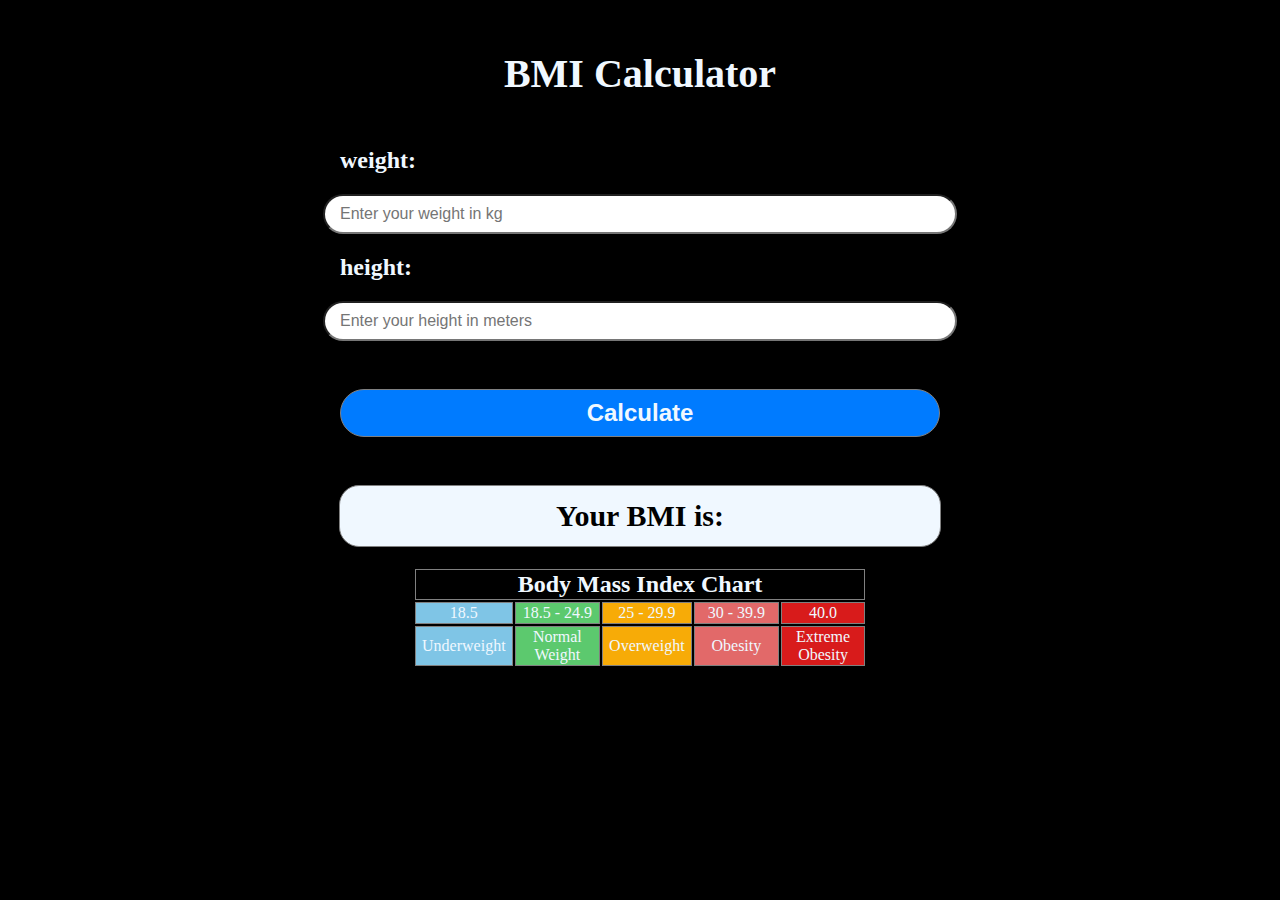
==== bmi.html @ fe9bdfb5 "Add files via upload" ====
<!DOCTYPE html>
<html lang="en">
<head>
    <meta charset="UTF-8">
    <meta name="viewport" content="width=device-width, initial-scale=1.0">
    <meta name="theme-color" content="#000000"/>
    <title>BMI Watcher</title>
    <link rel="stylesheet" href="bmiStyle.css">
    <link rel="apple-touch-icon" sizes="180x180" href="/apple-touch-icon.png">
    <link rel="icon" type="image/png" sizes="32x32" href="/favicon-32x32.png">
    <link rel="icon" type="image/png" sizes="16x16" href="/favicon-16x16.png">
    <link rel="manifest" href="/manifest.json">
</head>
<body>
        <main>
          <h1>BMI Calculator</h1>
          <label for="weight">weight: </label>
          <input type="number" name="weight" id="weight" placeholder="Enter your weight in kg">
          <label for="height">height: </label>
          <input type="number" name="height" id="height" placeholder="Enter your height in meters">
          <button type="button" onclick="calculateBMI()">Calculate</button>
          <p id="result">Your BMI is: </p>
          <table>
      
            <tbody>
              <tr>
                <th colspan="5"  >Body Mass Index Chart</th>
              </tr>
              <tr>
                <td class="col1">18.5</td>
                <td class="col2">18.5 - 24.9</td>
                <td class="col3">25 - 29.9</td>
                <td class="col4">30 - 39.9</td>
                <td class="col5">40.0</td>
              </tr>
              <tr>
                <td class="col1">Underweight</td>
                <td class="col2">Normal Weight</td>
                <td class="col3">Overweight</td>
                <td class="col4">Obesity</td>
                <td class="col5">Extreme Obesity</td>
              </tr>
            </tbody>
          </table>
        </main>
    <script>
        function calculateBMI() {
      // Obtener valores de peso y altura
      var weight = parseFloat(document.getElementById("weight").value);
      var height = parseFloat(document.getElementById("height").value);

      // Calcular el BMI
      var bmi = weight / (height * height);

      // Mostrar el resultado
      var resultElement = document.getElementById("result");
      resultElement.style.color = "aliceblue";
      resultElement.innerHTML = "Your BMI is: " + bmi.toFixed(2);



      if (bmi >= 18.5 && bmi <= 24.9) {
        resultElement.style.backgroundColor = "rgb(92, 201, 110)";
      } else if (bmi >= 25 && bmi <= 29.9) {
        resultElement.style.backgroundColor = "rgb(247, 171, 7)";
      } else if (bmi >= 30 && bmi <= 39.9) {
        resultElement.style.backgroundColor = "rgb(226, 105, 105)";
      } else if (bmi >= 40) {
        resultElement.style.backgroundColor = "rgb(216, 27, 27)";
      } else {
        resultElement.style.backgroundColor = "rgb(127, 197, 230)";
      }

    }
    </script>
</body>
</html>
---- bmiStyle.css ----
body{
    background: #000;
    color: aliceblue;
  }

  h1{
    margin: 50px auto;
    text-align: center;
    font-size: 40px;
  }

  label{
    margin: 20px auto;
    display: block;
    width: 80%;
    font-size: 24px;
    font-weight: bold;
    max-width: 600px;
    min-width: 250px;
  }

  button{
    display: block;
    margin: 2em auto;
    width: 83%;
    font-size: 24px;
    height: 2em;
    border-radius: 25px;
    padding: 0 15px;
    font-weight: 700;
    background-color: #007bff;
    color: aliceblue;
    border: solid 0.5px gray;
    max-width: 600px;
    min-width: 250px;
  }

  button:hover{
    border: solid 1px #007bff;
    background-color: aliceblue;
    color: #007bff;
  }

  input{
    margin: 20px auto;
    display: block;
    width: 80%;
    font-size: 16px;
    height: 2em;
    border-radius: 20px;
    padding: 2px 15px;
    max-width: 600px;
    min-width: 250px;
  }

  p{
    margin: 10px auto;
    text-align: center;
    max-width: 600px;
    min-width: 250px;
    font-size: 30px;
    font-weight: bolder;
    border: solid 1px gray;
    width: 80%;
    height: 2em;
    border-radius: 20px;
    display: flex;
    align-items: center;
    justify-content: center;
    background-color: aliceblue;
    color: black;

  }


  table{
    width: 80%;
    min-width: 370px;
    max-width: 600px;
    display: flex;
    margin: 20px auto;
    align-items: center;
    flex-wrap: wrap;
    flex-direction: row;
    justify-content: space-evenly;

  }
  th{
    border: solid 1px gray;
    text-align: center;
    font-size: 24px;
    background-color: black;
    width: 100%;
    color: aliceblue;
  }
  tr{
    width: 100%;
  }

  td{
    width: 16.66%;
    text-align: center;
    color: aliceblue;
    border: solid 1px gray;

  }

  .col1{
    background-color: rgb(127, 197, 230);
  }
  .col2{
    background-color: rgb(92, 201, 110);
  }

  .col3{
    background-color: rgb(247, 171, 7);
  }

  .col4{
    background-color: rgb(226, 105, 105);
  }

  .col5{
    background-color: rgb(216, 27, 27);
  }
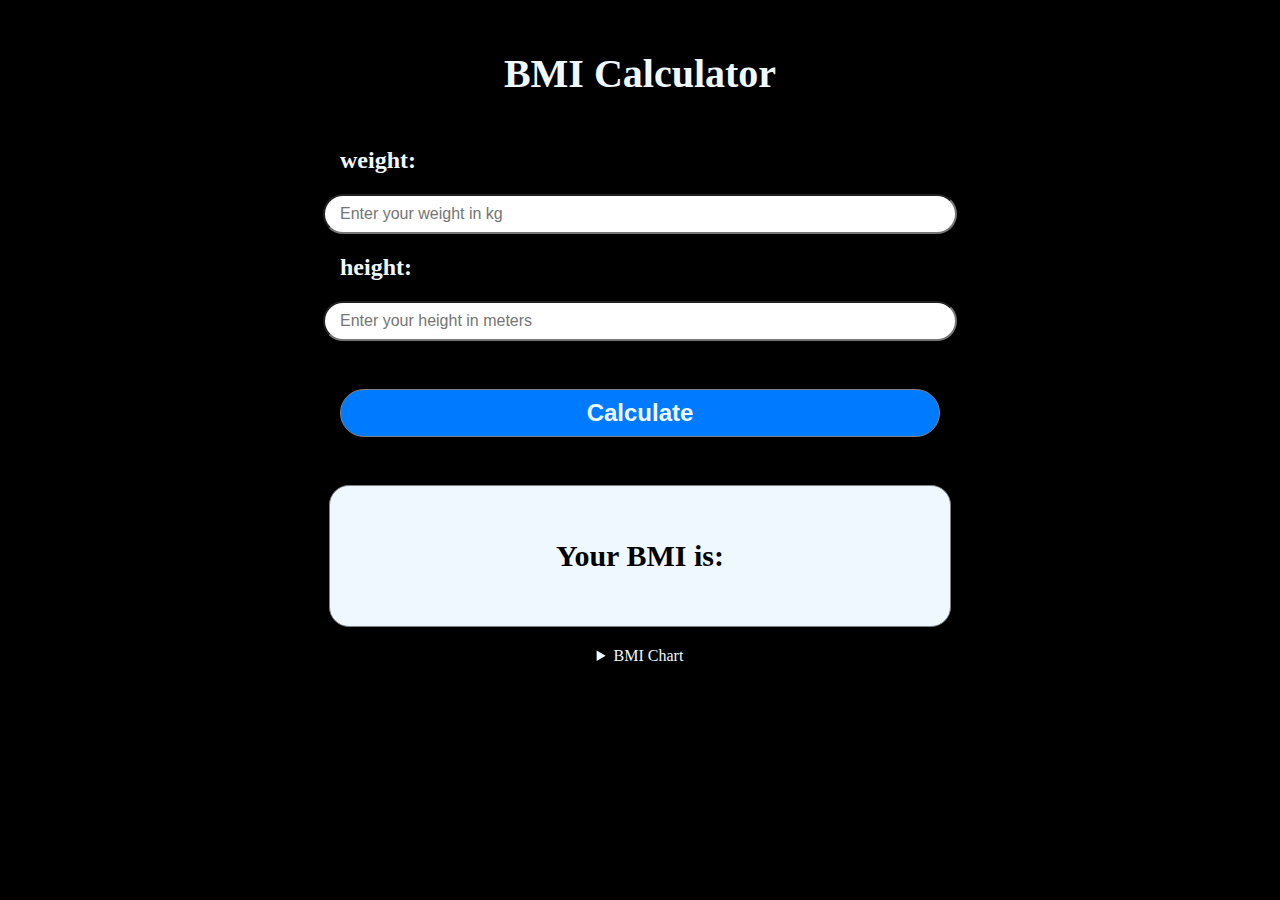
==== commit 56cb00b9: "Add files via upload" ====
--- a/bmi.html
+++ b/bmi.html
@@ -6,10 +6,10 @@
     <meta name="theme-color" content="#000000"/>
     <title>BMI Watcher</title>
     <link rel="stylesheet" href="bmiStyle.css">
-    <link rel="apple-touch-icon" sizes="180x180" href="/apple-touch-icon.png">
-    <link rel="icon" type="image/png" sizes="32x32" href="/favicon-32x32.png">
-    <link rel="icon" type="image/png" sizes="16x16" href="/favicon-16x16.png">
-    <link rel="manifest" href="/manifest.json">
+    <link rel="apple-touch-icon" sizes="180x180" href="./apple-touch-icon.png">
+    <link rel="icon" type="image/png" sizes="32x32" href="./favicon-32x32.png">
+    <link rel="icon" type="image/png" sizes="16x16" href="./favicon-16x16.png">
+    <link rel="manifest" href="./manifest.json">
 </head>
 <body>
         <main>
@@ -20,28 +20,33 @@
           <input type="number" name="height" id="height" placeholder="Enter your height in meters">
           <button type="button" onclick="calculateBMI()">Calculate</button>
           <p id="result">Your BMI is: </p>
-          <table>
-      
-            <tbody>
-              <tr>
-                <th colspan="5"  >Body Mass Index Chart</th>
-              </tr>
-              <tr>
-                <td class="col1">18.5</td>
-                <td class="col2">18.5 - 24.9</td>
-                <td class="col3">25 - 29.9</td>
-                <td class="col4">30 - 39.9</td>
-                <td class="col5">40.0</td>
-              </tr>
-              <tr>
-                <td class="col1">Underweight</td>
-                <td class="col2">Normal Weight</td>
-                <td class="col3">Overweight</td>
-                <td class="col4">Obesity</td>
-                <td class="col5">Extreme Obesity</td>
-              </tr>
-            </tbody>
-          </table>
+
+          <details>
+            <summary>BMI Chart</summary>
+
+              <table>
+                <tbody>
+                  <tr>
+                    <th colspan="5"  >Body Mass Index Chart</th>
+                  </tr>
+                  <tr>
+                    <td class="col1">18.5</td>
+                    <td class="col2">18.5 - 24.9</td>
+                    <td class="col3">25 - 29.9</td>
+                    <td class="col4">30 - 39.9</td>
+                    <td class="col5">40.0</td>
+                  </tr>
+                  <tr>
+                    <td class="col1">Underweight</td>
+                    <td class="col2">Normal Weight</td>
+                    <td class="col3">Overweight</td>
+                    <td class="col4">Obesity</td>
+                    <td class="col5">Extreme Obesity</td>
+                  </tr>
+                </tbody>
+              </table>
+          </details>
+
         </main>
     <script>
         function calculateBMI() {
@@ -61,14 +66,19 @@
 
       if (bmi >= 18.5 && bmi <= 24.9) {
         resultElement.style.backgroundColor = "rgb(92, 201, 110)";
+        resultElement.innerHTML = "Your BMI is: " + bmi.toFixed(2) +" Normal weight";
       } else if (bmi >= 25 && bmi <= 29.9) {
         resultElement.style.backgroundColor = "rgb(247, 171, 7)";
+        resultElement.innerHTML = "Your BMI is: " + bmi.toFixed(2) +" Overweight";
       } else if (bmi >= 30 && bmi <= 39.9) {
         resultElement.style.backgroundColor = "rgb(226, 105, 105)";
+        resultElement.innerHTML = "Your BMI is: " + bmi.toFixed(2) +" Obesity";
       } else if (bmi >= 40) {
         resultElement.style.backgroundColor = "rgb(216, 27, 27)";
+        resultElement.innerHTML = "Your BMI is: " + bmi.toFixed(2) +" Extreme Obesity";
       } else {
         resultElement.style.backgroundColor = "rgb(127, 197, 230)";
+        resultElement.innerHTML = "Your BMI is: " + bmi.toFixed(2) +" Underweight";
       }
 
     }
--- a/bmiStyle.css
+++ b/bmiStyle.css
@@ -63,13 +63,14 @@
     font-weight: bolder;
     border: solid 1px gray;
     width: 80%;
-    height: 2em;
+    height: 4em;
     border-radius: 20px;
     display: flex;
     align-items: center;
     justify-content: center;
     background-color: aliceblue;
     color: black;
+    padding: 10px;
 
   }
 
@@ -106,6 +107,13 @@
 
   }
 
+  details{
+    margin: 20px auto;
+    display: block;
+    max-width: 700px;
+    text-align: center;
+  }
+
   .col1{
     background-color: rgb(127, 197, 230);
   }
@@ -123,4 +131,10 @@
 
   .col5{
     background-color: rgb(216, 27, 27);
+  }
+
+  @media only screen and (max-width: 500px){
+    p{
+      font-size: 20px;
+    }
   }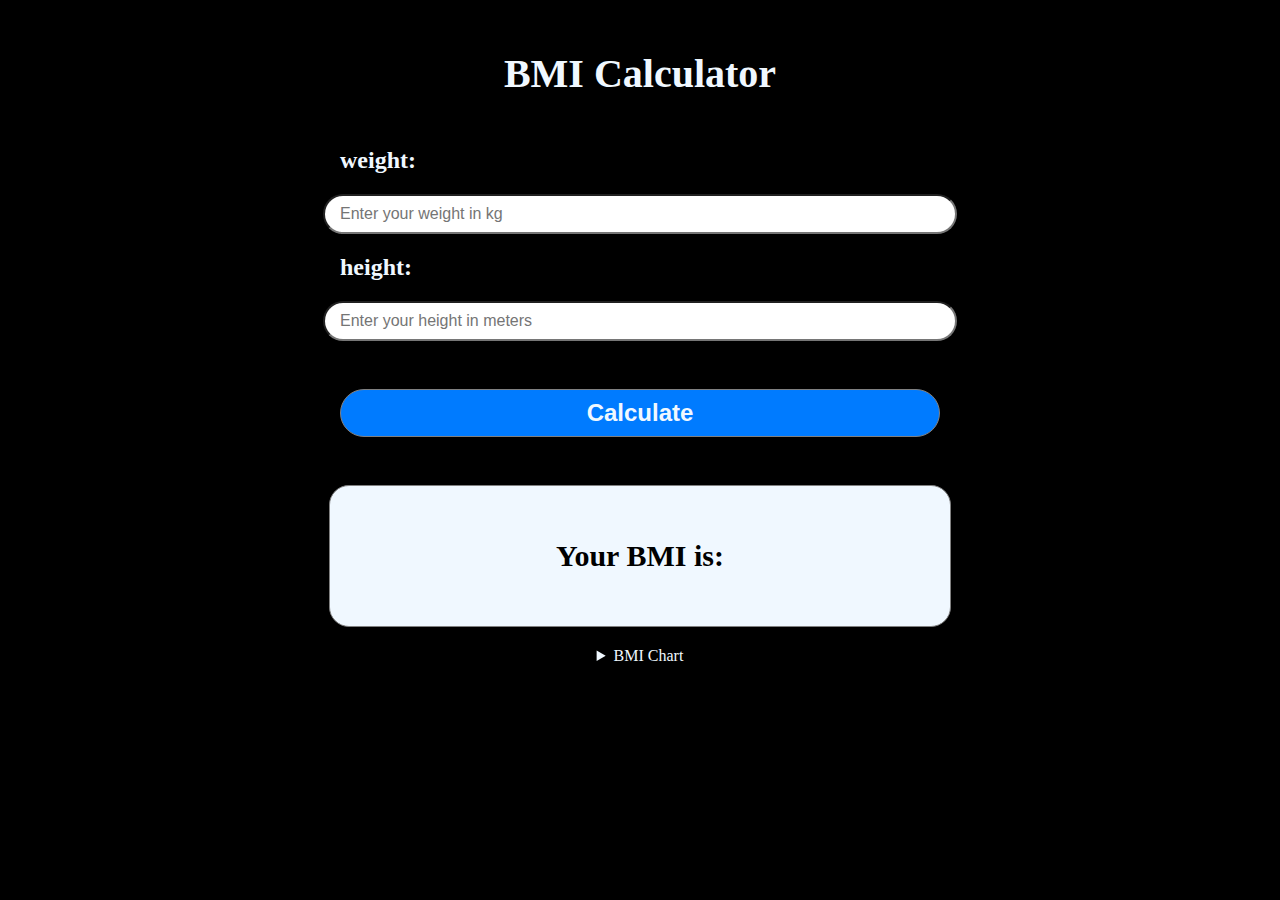
==== commit 2421dcf2: "Add files via upload" ====
--- a/bmi.html
+++ b/bmi.html
@@ -9,7 +9,7 @@
     <link rel="apple-touch-icon" sizes="180x180" href="./apple-touch-icon.png">
     <link rel="icon" type="image/png" sizes="32x32" href="./favicon-32x32.png">
     <link rel="icon" type="image/png" sizes="16x16" href="./favicon-16x16.png">
-    <link rel="manifest" href="./manifest.json">
+    <link rel="manifest" href=">./manifest.json">
 </head>
 <body>
         <main>
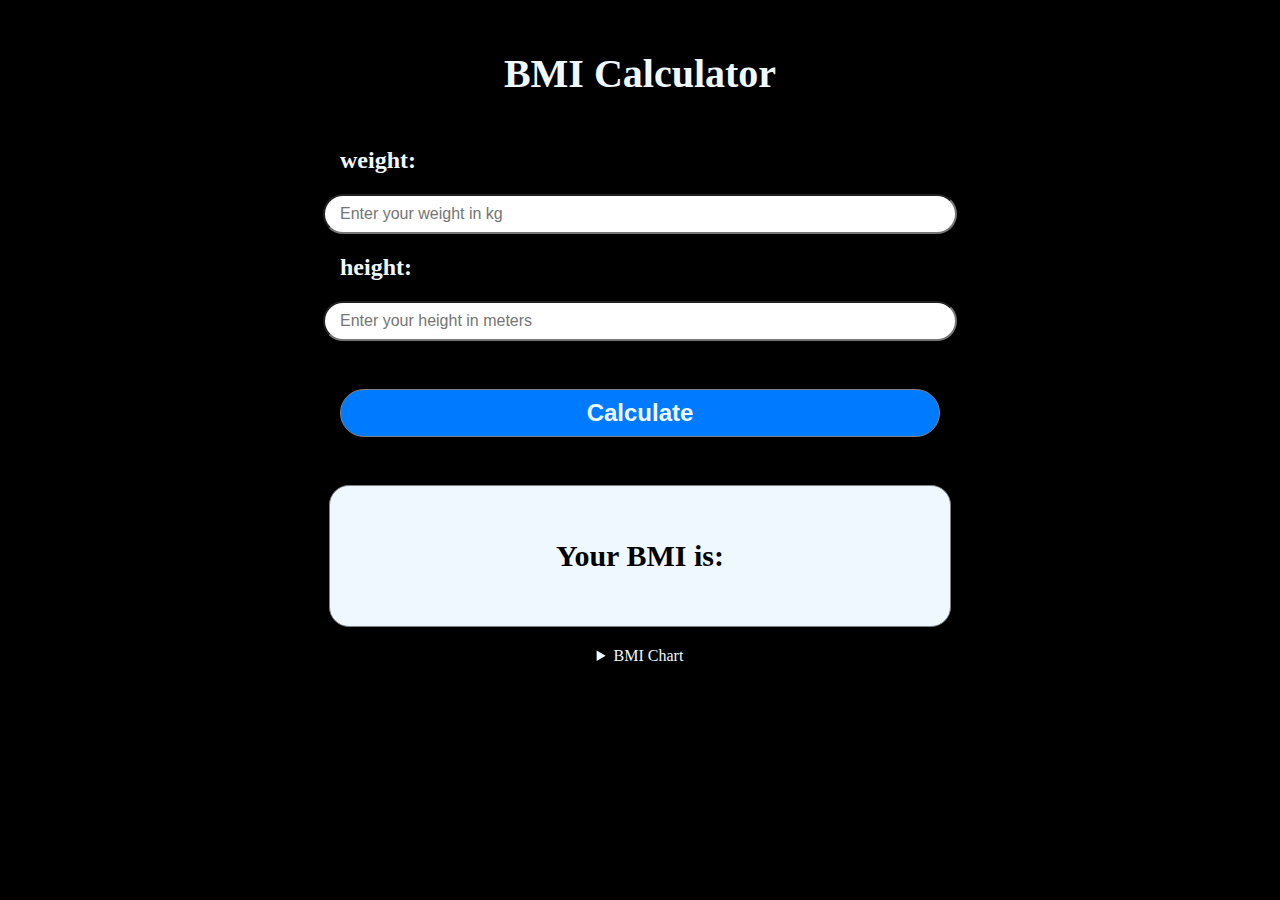
==== commit 4328df32: "Add files via upload" ====
--- a/bmi.html
+++ b/bmi.html
@@ -9,7 +9,7 @@
     <link rel="apple-touch-icon" sizes="180x180" href="./apple-touch-icon.png">
     <link rel="icon" type="image/png" sizes="32x32" href="./favicon-32x32.png">
     <link rel="icon" type="image/png" sizes="16x16" href="./favicon-16x16.png">
-    <link rel="manifest" href=">./manifest.json">
+    <link rel="manifest" href=">manifest.json">
 </head>
 <body>
         <main>
